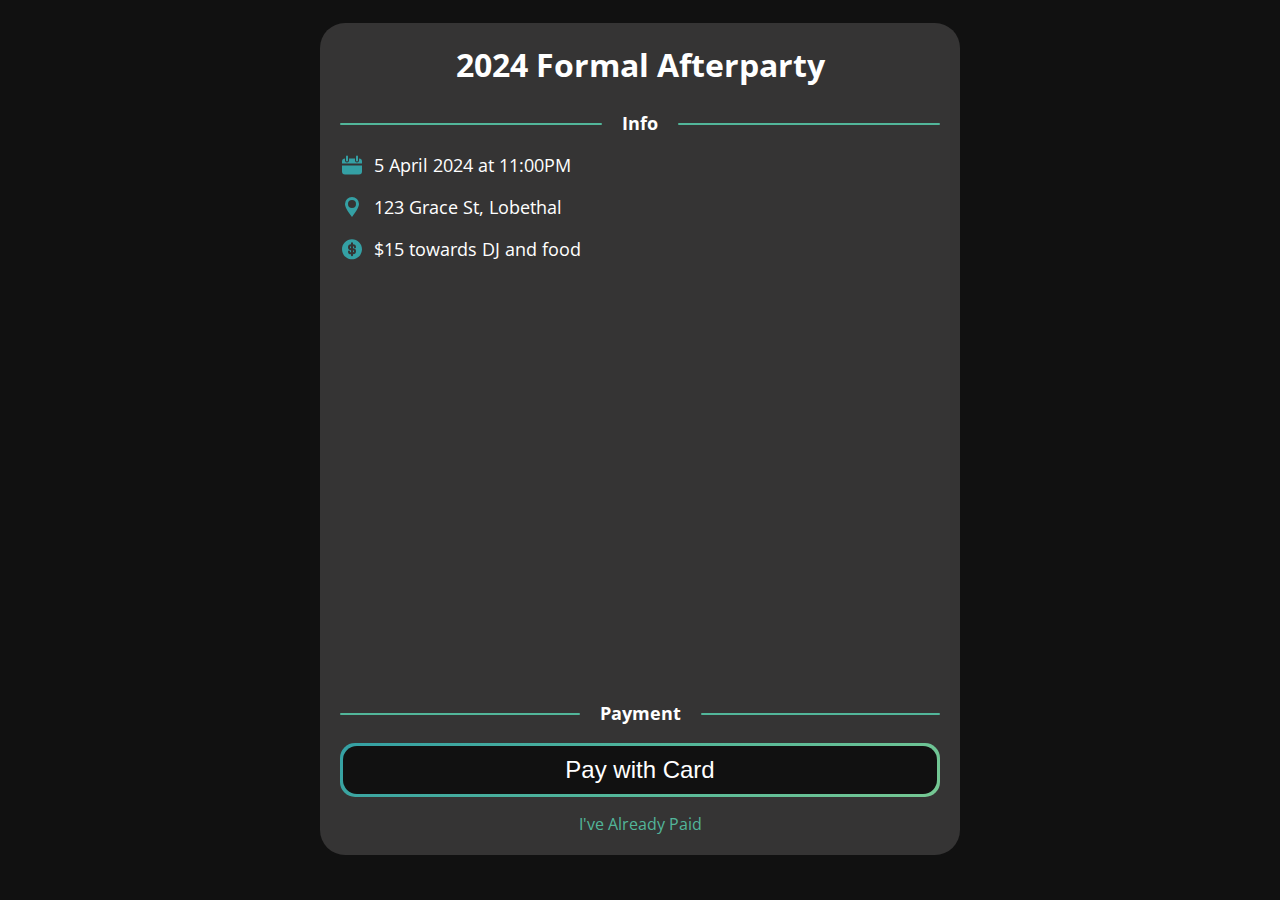
==== index.html @ 70e70aff "first commit" ====
<!DOCTYPE html>
<html lang="en">
<head>
    <meta charset="UTF-8">
    <meta name="viewport" content="width=device-width, initial-scale=1.0">
    <meta http-equiv="X-UA-Compatible" content="ie=edge">
    <title>AP Payment</title>
    <meta name="description" content="Formal Afterparty Payment">
    <meta name="keywords" content="keyword1, keyword2, keyword3">
    <link rel="icon" type="image/png" href="favicon.png">
    <link rel="stylesheet" href="styles.css">
</head>
<body>
    <div id="frameContainer">
    <div id="frame">
        <div class="top">
            <h1>2024 Formal Afterparty</h1><br>
            <div id="topseperator" class="seperator top">
                <div class="line leftline"></div>
                <div class="btext"><p>Info</p></div>
                <div class="line rightline"></div>
            </div>

            <div class="container">
                <div class="icon-container">
                    <svg class="icon" xmlns="http://www.w3.org/2000/svg" viewBox="-2 -2.5 24 24" width="28" fill="currentColor"><path d="M3 3v2a2 2 0 1 0 4 0V3h6v2a2 2 0 1 0 4 0V3a3 3 0 0 1 3 3v2H0V6a3 3 0 0 1 3-3zm17 7v6a3 3 0 0 1-3 3H3a3 3 0 0 1-3-3v-6h20zM15 0a1 1 0 0 1 1 1v4a1 1 0 0 1-2 0V1a1 1 0 0 1 1-1zM5 0a1 1 0 0 1 1 1v4a1 1 0 1 1-2 0V1a1 1 0 0 1 1-1z"></path></svg>
                    <span class="icon-text">5 April 2024 at 11:00PM</span>
                </div>
                <div class="icon-container">
                    <svg class="icon" xmlns="http://www.w3.org/2000/svg" viewBox="-5 -1.5 24 24" width="28" fill="currentColor"><path d="M7 20.565c-4.667-6.09-7-10.423-7-13a7 7 0 1 1 14 0c0 2.577-2.333 6.91-7 13zm0-9a4 4 0 1 0 0-8 4 4 0 0 0 0 8z"></path></svg>
                    <span class="icon-text">123 Grace St, Lobethal</span>
                </div>
                <div class="icon-container">
                    <svg class="icon" xmlns="http://www.w3.org/2000/svg" viewBox="-2 -1.5 24 24" width="28" fill="currentColor"><path d="M9 13.858h-.051A.949.949 0 0 1 8 12.909a1 1 0 1 0-2 0 2.949 2.949 0 0 0 2.949 2.949H9v1a1 1 0 0 0 2 0v-1a3 3 0 0 0 0-6v-2h.022c.54 0 .978.438.978.978a1 1 0 0 0 2 0 2.978 2.978 0 0 0-2.978-2.978H11v-1a1 1 0 0 0-2 0v1a3 3 0 1 0 0 6v2zm2 0v-2a1 1 0 0 1 0 2zm-2-6v2a1 1 0 1 1 0-2zm1 13c-5.523 0-10-4.477-10-10s4.477-10 10-10 10 4.477 10 10-4.477 10-10 10z"></path></svg>
                    <span class="icon-text">$15 towards DJ and food</span>
                </div>
            </div>
        </div>

        <div class="bottom">
            <div class="seperator">
                <div class="line leftline"></div>
                <div class="btext"><p>Payment</p></div>
                <div class="line rightline"></div>
            </div>

            <button class="payment" onclick="window.location.href = 'https://buy.stripe.com/test_eVacP8beY8rh0OQ000'"><span id="paymentButtonSpan" class="text">Card or Apple Pay</span></button>
            <p id="cardlink">I've Already Paid</p>
        </div>
    </div>
</div>
</body>
<script src="script.js" type="text/javascript"></script>
</html>
---- styles.css ----
@font-face {
    font-family: "Open Sans";
    src: url(fonts/WOFF2/OpenSans-Bold.woff2) format("woff2"), url(fonts/WOFF/OpenSans-Bold.woff) format("woff");
    font-weight: 700;
    font-style: normal;
}

@font-face {
    font-family: "Open Sans";
    src: url(fonts/WOFF2/OpenSans-Regular.woff2) format("woff2"), url(fonts/WOFF/OpenSans-Regular.woff) format("woff");
    font-weight: 400;
    font-style: normal;
}

body {
    font-family: "Open Sans", sans-serif;
    background-color: #111111;
    margin: 0;
    color: white;
}

#frame {
    background-color: #353434;
    max-width: 600px;
    width: 85%;
    padding: 20px;
    height: 83vh;
    height: 88svh;
    margin: 0 auto; /* Center horizontally */
    margin-top: 2.5vh;
    display: flex;
    justify-content: center; /* Center horizontally */
    border-radius: 25px;
    text-align: center;
    flex-direction: column;
}

.autoheight {
    height: auto !important;
}

h1 {
    margin: 0;
}

#topseperator {
    margin-top: -15px;
}

.top {
    margin-bottom: auto;
}

.bottom {
    margin-top: auto;
    margin-bottom: 0;
}

.payment {
    align-items: center;
    background-image: linear-gradient(144deg, #34a0a4, #52b69a 50%, #76c893);
    border: 0;
    border-radius: 18px;
    box-sizing: border-box;
    color: #ffffff;
    display: flex;
    font-family: Phantomsans, sans-serif;
    font-size: 20px;
    justify-content: center;
    line-height: 1em;
    max-width: 100%;
    min-width: 140px;
    padding: 3px;
    text-decoration: none;
    user-select: none;
    -webkit-user-select: none;
    touch-action: manipulation;
    white-space: nowrap;
    cursor: pointer;
    width: 100%;
    border-radius: 15px;
}

.payment:active,
.payment:hover {
    outline: 0;
}

.payment span {
    background-color: #111111;
    padding: 12px 24px; /* Adjust padding to decrease the height */
    border-radius: 14px;
    width: 100%;
    height: 100%;
    transition: 300ms;
}


.payment:hover span {
    background: none;
}

.payment:first-of-type {
    margin-bottom: 10px;
}

@media (min-width: 768px) {
    .payment {
        font-size: 24px;
        min-width: 196px;
    }
}

.line {
    width: 100%;
    height: 2px;
    background-color: #52b69a;
    z-index: 100;
    margin: 30px 0 0px 0;
    border-radius: 100px;
}


.btext {
    display: flex;
    align-items: center;
    justify-content: center;
    font-size: 18px;
    font-weight: bold;
}

.leftline {
    margin-right: 20px;
}

.rightline {
    margin-left: 20px;
}

.seperator {
    display: flex;
}

#cardlink {
    margin-bottom: 0px;
    color: #52b69a;
}

#cardlink:hover {
    cursor: pointer;
}

.container {
    display: flex;
    flex-direction: column;
    max-height: 200px;
}

.icon-container {
    display: flex;
    align-items: center;
    margin-bottom: 2vh;
}

.icon {
    width: 24px;
    height: 24px;
    margin-right: 10px;
    color: #34a0a4;
}

.icon-text {
    font-size: 18px;
    margin-bottom: px;
}

.input-payment {
    font-size: 14px;
    border-radius: 6px;
    line-height: 1.5;
    padding: 5px 10px;
    transition: box-shadow 100ms ease-in, border 100ms ease-in, background-color 100ms ease-in;
    border: 2px solid #dee1e2;
    color: rgb(14, 14, 16);
    background: #dee1e2;
    display: block;
    height: 36px;
    width: 100%;
}

.input-payment:hover {
    border-color: #ccc;
}

.input-payment:focus{
    border-color: #9147ff;
    background: #fff;
}

#qrcodediv {
    align-items: center;
    display: flex;
    justify-content: center;
    margin: 0;
}

#name {
    font-style: italic;
    font-size: 25px;
    margin-top: 10px;
}

#foundticket {
    margin-top: -20px;
}

#alreadygotticket {
    display: none;
    padding-bottom: 10px;
}

.psts {
    margin-top: -5px;
}

#findmyticket {
    display: none;
}
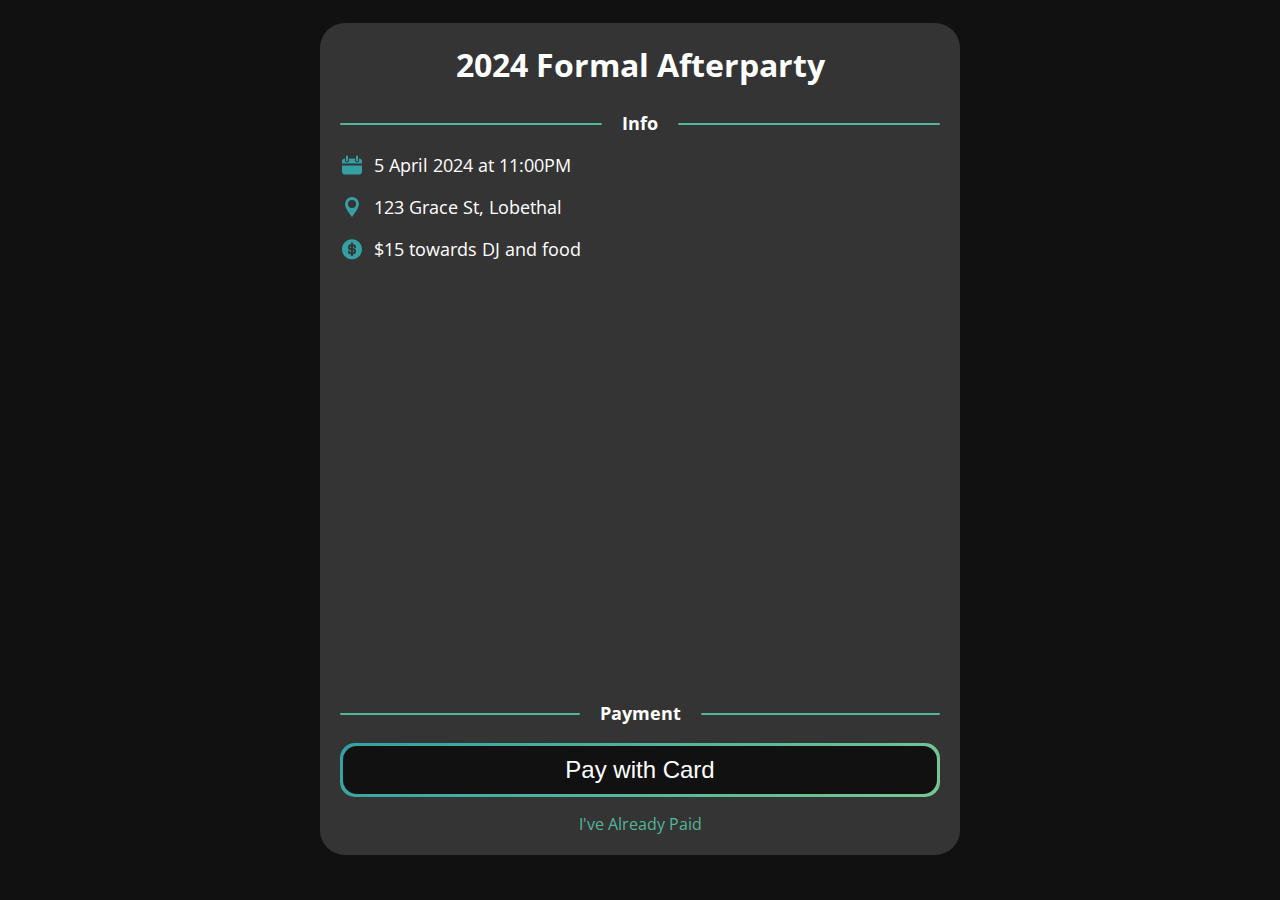
==== commit 64c6236b: "add icons + format html" ====
--- a/index.html
+++ b/index.html
@@ -1,54 +1,71 @@
 <!DOCTYPE html>
 <html lang="en">
-<head>
-    <meta charset="UTF-8">
-    <meta name="viewport" content="width=device-width, initial-scale=1.0">
-    <meta http-equiv="X-UA-Compatible" content="ie=edge">
+  <head>
+    <meta charset="UTF-8" />
+    <meta name="viewport" content="width=device-width, initial-scale=1.0" />
+    <meta http-equiv="X-UA-Compatible" content="ie=edge" />
     <title>AP Payment</title>
-    <meta name="description" content="Formal Afterparty Payment">
-    <meta name="keywords" content="keyword1, keyword2, keyword3">
-    <link rel="icon" type="image/png" href="favicon.png">
-    <link rel="stylesheet" href="styles.css">
-</head>
-<body>
+    <meta name="description" content="Formal Afterparty Payment" />
+    <meta name="keywords" content="keyword1, keyword2, keyword3" />
+    <link rel="icon" type="image/png" href="favicon.png" />
+    <link rel="stylesheet" href="styles.css" />
+    <link rel="apple-touch-icon" sizes="180x180" href="/apple-touch-icon.png" />
+    <link rel="icon" type="image/png" sizes="32x32" href="/favicon-32x32.png" />
+    <link rel="icon" type="image/png" sizes="16x16" href="/favicon-16x16.png" />
+    <link rel="manifest" href="/site.webmanifest" />
+    <meta name="msapplication-TileColor" content="#34a0a4" />
+    <meta name="theme-color" content="#ffffff" />
+  </head>
+  <body>
     <div id="frameContainer">
-    <div id="frame">
+      <div id="frame">
         <div class="top">
-            <h1>2024 Formal Afterparty</h1><br>
-            <div id="topseperator" class="seperator top">
-                <div class="line leftline"></div>
-                <div class="btext"><p>Info</p></div>
-                <div class="line rightline"></div>
+          <h1>2024 Formal Afterparty</h1>
+          <br />
+          <div id="topseperator" class="seperator top">
+            <div class="line leftline"></div>
+            <div class="btext"><p>Info</p></div>
+            <div class="line rightline"></div>
+          </div>
+
+          <div class="container">
+            <div class="icon-container">
+              <svg class="icon" xmlns="http://www.w3.org/2000/svg" viewBox="-2 -2.5 24 24" width="28" fill="currentColor">
+                <path
+                  d="M3 3v2a2 2 0 1 0 4 0V3h6v2a2 2 0 1 0 4 0V3a3 3 0 0 1 3 3v2H0V6a3 3 0 0 1 3-3zm17 7v6a3 3 0 0 1-3 3H3a3 3 0 0 1-3-3v-6h20zM15 0a1 1 0 0 1 1 1v4a1 1 0 0 1-2 0V1a1 1 0 0 1 1-1zM5 0a1 1 0 0 1 1 1v4a1 1 0 1 1-2 0V1a1 1 0 0 1 1-1z"
+                ></path>
+              </svg>
+              <span class="icon-text">5 April 2024 at 11:00PM</span>
             </div>
-
-            <div class="container">
-                <div class="icon-container">
-                    <svg class="icon" xmlns="http://www.w3.org/2000/svg" viewBox="-2 -2.5 24 24" width="28" fill="currentColor"><path d="M3 3v2a2 2 0 1 0 4 0V3h6v2a2 2 0 1 0 4 0V3a3 3 0 0 1 3 3v2H0V6a3 3 0 0 1 3-3zm17 7v6a3 3 0 0 1-3 3H3a3 3 0 0 1-3-3v-6h20zM15 0a1 1 0 0 1 1 1v4a1 1 0 0 1-2 0V1a1 1 0 0 1 1-1zM5 0a1 1 0 0 1 1 1v4a1 1 0 1 1-2 0V1a1 1 0 0 1 1-1z"></path></svg>
-                    <span class="icon-text">5 April 2024 at 11:00PM</span>
-                </div>
-                <div class="icon-container">
-                    <svg class="icon" xmlns="http://www.w3.org/2000/svg" viewBox="-5 -1.5 24 24" width="28" fill="currentColor"><path d="M7 20.565c-4.667-6.09-7-10.423-7-13a7 7 0 1 1 14 0c0 2.577-2.333 6.91-7 13zm0-9a4 4 0 1 0 0-8 4 4 0 0 0 0 8z"></path></svg>
-                    <span class="icon-text">123 Grace St, Lobethal</span>
-                </div>
-                <div class="icon-container">
-                    <svg class="icon" xmlns="http://www.w3.org/2000/svg" viewBox="-2 -1.5 24 24" width="28" fill="currentColor"><path d="M9 13.858h-.051A.949.949 0 0 1 8 12.909a1 1 0 1 0-2 0 2.949 2.949 0 0 0 2.949 2.949H9v1a1 1 0 0 0 2 0v-1a3 3 0 0 0 0-6v-2h.022c.54 0 .978.438.978.978a1 1 0 0 0 2 0 2.978 2.978 0 0 0-2.978-2.978H11v-1a1 1 0 0 0-2 0v1a3 3 0 1 0 0 6v2zm2 0v-2a1 1 0 0 1 0 2zm-2-6v2a1 1 0 1 1 0-2zm1 13c-5.523 0-10-4.477-10-10s4.477-10 10-10 10 4.477 10 10-4.477 10-10 10z"></path></svg>
-                    <span class="icon-text">$15 towards DJ and food</span>
-                </div>
+            <div class="icon-container">
+              <svg class="icon" xmlns="http://www.w3.org/2000/svg" viewBox="-5 -1.5 24 24" width="28" fill="currentColor">
+                <path d="M7 20.565c-4.667-6.09-7-10.423-7-13a7 7 0 1 1 14 0c0 2.577-2.333 6.91-7 13zm0-9a4 4 0 1 0 0-8 4 4 0 0 0 0 8z"></path>
+              </svg>
+              <span class="icon-text">123 Grace St, Lobethal</span>
             </div>
+            <div class="icon-container">
+              <svg class="icon" xmlns="http://www.w3.org/2000/svg" viewBox="-2 -1.5 24 24" width="28" fill="currentColor">
+                <path
+                  d="M9 13.858h-.051A.949.949 0 0 1 8 12.909a1 1 0 1 0-2 0 2.949 2.949 0 0 0 2.949 2.949H9v1a1 1 0 0 0 2 0v-1a3 3 0 0 0 0-6v-2h.022c.54 0 .978.438.978.978a1 1 0 0 0 2 0 2.978 2.978 0 0 0-2.978-2.978H11v-1a1 1 0 0 0-2 0v1a3 3 0 1 0 0 6v2zm2 0v-2a1 1 0 0 1 0 2zm-2-6v2a1 1 0 1 1 0-2zm1 13c-5.523 0-10-4.477-10-10s4.477-10 10-10 10 4.477 10 10-4.477 10-10 10z"
+                ></path>
+              </svg>
+              <span class="icon-text">$15 towards DJ and food</span>
+            </div>
+          </div>
         </div>
 
         <div class="bottom">
-            <div class="seperator">
-                <div class="line leftline"></div>
-                <div class="btext"><p>Payment</p></div>
-                <div class="line rightline"></div>
-            </div>
+          <div class="seperator">
+            <div class="line leftline"></div>
+            <div class="btext"><p>Payment</p></div>
+            <div class="line rightline"></div>
+          </div>
 
-            <button class="payment" onclick="window.location.href = 'https://buy.stripe.com/test_eVacP8beY8rh0OQ000'"><span id="paymentButtonSpan" class="text">Card or Apple Pay</span></button>
-            <p id="cardlink">I've Already Paid</p>
+          <button class="payment" onclick="window.location.href = 'https://buy.stripe.com/test_eVacP8beY8rh0OQ000'"><span id="paymentButtonSpan" class="text">Card or Apple Pay</span></button>
+          <p id="cardlink">I've Already Paid</p>
         </div>
+      </div>
     </div>
-</div>
-</body>
-<script src="script.js" type="text/javascript"></script>
+  </body>
+  <script src="script.js" type="text/javascript"></script>
 </html>
--- a/styles.css
+++ b/styles.css
@@ -33,6 +33,7 @@
     border-radius: 25px;
     text-align: center;
     flex-direction: column;
+    overflow-y: auto;
 }
 
 .autoheight {
@@ -65,7 +66,7 @@
     color: #ffffff;
     display: flex;
     font-family: Phantomsans, sans-serif;
-    font-size: 20px;
+    font-size: 18px;
     justify-content: center;
     line-height: 1em;
     max-width: 100%;
@@ -225,4 +226,29 @@
 
 #findmyticket {
     display: none;
+}
+
+.nomargin {
+    margin: 0 0 0 0 !important;
+    padding: 0 0 0 0 !important;    
+}
+
+.backbutton {
+    text-align: left;
+    justify-content: left;
+}
+
+#backarrow {
+    transform: translateY(5px);
+}
+
+.backbutton:hover {
+    color: #52b69a;
+    cursor: pointer;
+    user-select: none;
+    -webkit-user-select: none;
+}
+
+#backarrow:hover {
+    cursor: pointer;
 }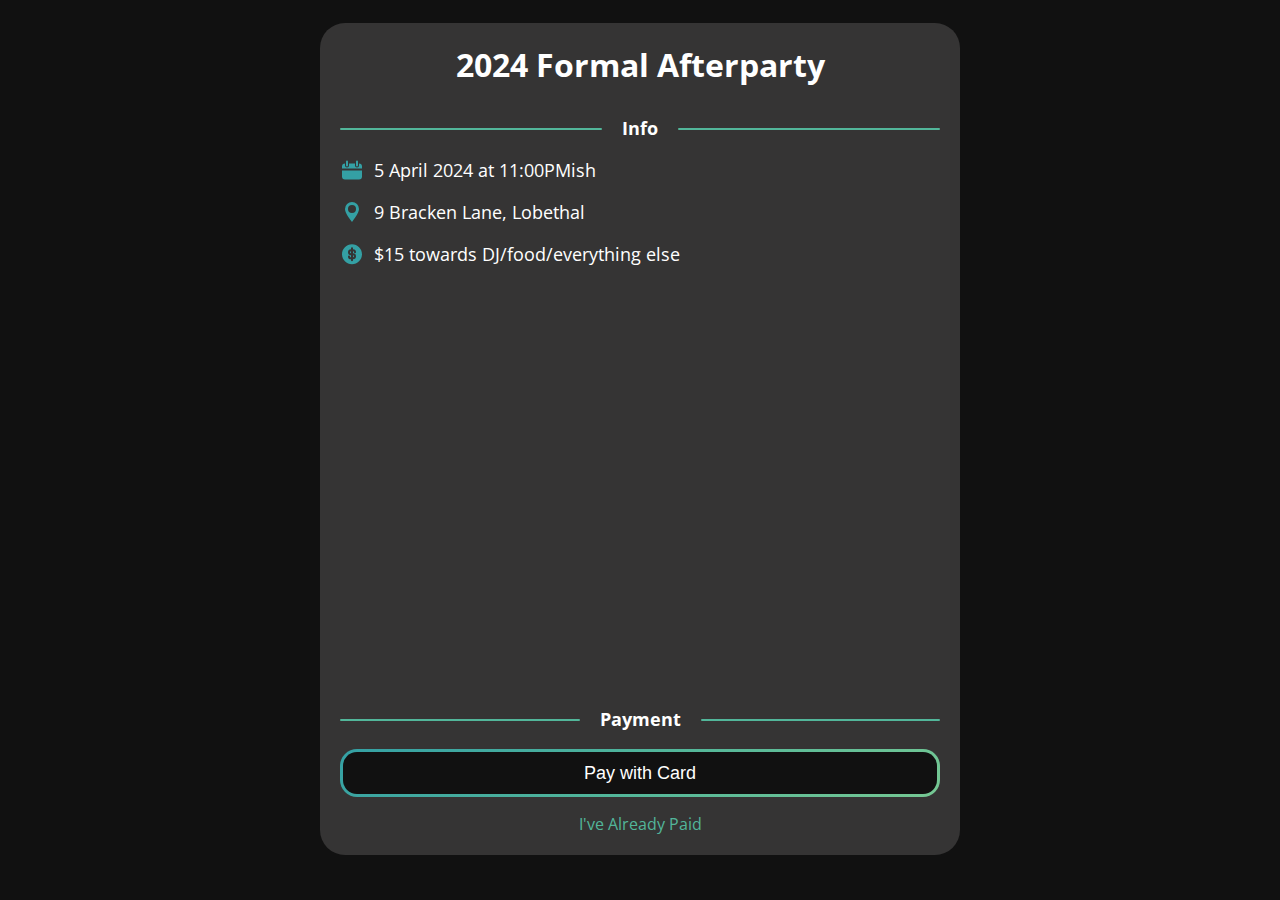
==== commit bd27702f: "Update index.html" ====
--- a/index.html
+++ b/index.html
@@ -35,13 +35,13 @@
                   d="M3 3v2a2 2 0 1 0 4 0V3h6v2a2 2 0 1 0 4 0V3a3 3 0 0 1 3 3v2H0V6a3 3 0 0 1 3-3zm17 7v6a3 3 0 0 1-3 3H3a3 3 0 0 1-3-3v-6h20zM15 0a1 1 0 0 1 1 1v4a1 1 0 0 1-2 0V1a1 1 0 0 1 1-1zM5 0a1 1 0 0 1 1 1v4a1 1 0 1 1-2 0V1a1 1 0 0 1 1-1z"
                 ></path>
               </svg>
-              <span class="icon-text">5 April 2024 at 11:00PM</span>
+              <span class="icon-text">5 April 2024 at 11:00PMish</span>
             </div>
             <div class="icon-container">
               <svg class="icon" xmlns="http://www.w3.org/2000/svg" viewBox="-5 -1.5 24 24" width="28" fill="currentColor">
                 <path d="M7 20.565c-4.667-6.09-7-10.423-7-13a7 7 0 1 1 14 0c0 2.577-2.333 6.91-7 13zm0-9a4 4 0 1 0 0-8 4 4 0 0 0 0 8z"></path>
               </svg>
-              <span class="icon-text">123 Grace St, Lobethal</span>
+              <span class="icon-text">9 Bracken Lane, Lobethal</span>
             </div>
             <div class="icon-container">
               <svg class="icon" xmlns="http://www.w3.org/2000/svg" viewBox="-2 -1.5 24 24" width="28" fill="currentColor">
@@ -49,7 +49,7 @@
                   d="M9 13.858h-.051A.949.949 0 0 1 8 12.909a1 1 0 1 0-2 0 2.949 2.949 0 0 0 2.949 2.949H9v1a1 1 0 0 0 2 0v-1a3 3 0 0 0 0-6v-2h.022c.54 0 .978.438.978.978a1 1 0 0 0 2 0 2.978 2.978 0 0 0-2.978-2.978H11v-1a1 1 0 0 0-2 0v1a3 3 0 1 0 0 6v2zm2 0v-2a1 1 0 0 1 0 2zm-2-6v2a1 1 0 1 1 0-2zm1 13c-5.523 0-10-4.477-10-10s4.477-10 10-10 10 4.477 10 10-4.477 10-10 10z"
                 ></path>
               </svg>
-              <span class="icon-text">$15 towards DJ and food</span>
+              <span class="icon-text">$15 towards DJ/food/everything else</span>
             </div>
           </div>
         </div>
--- a/styles.css
+++ b/styles.css
@@ -45,7 +45,7 @@
 }
 
 #topseperator {
-    margin-top: -15px;
+    margin-top: -10px;
 }
 
 .top {
@@ -61,7 +61,6 @@
     align-items: center;
     background-image: linear-gradient(144deg, #34a0a4, #52b69a 50%, #76c893);
     border: 0;
-    border-radius: 18px;
     box-sizing: border-box;
     color: #ffffff;
     display: flex;
@@ -79,7 +78,7 @@
     white-space: nowrap;
     cursor: pointer;
     width: 100%;
-    border-radius: 15px;
+    border-radius: 17px;
 }
 
 .payment:active,
@@ -103,13 +102,6 @@
 
 .payment:first-of-type {
     margin-bottom: 10px;
-}
-
-@media (min-width: 768px) {
-    .payment {
-        font-size: 24px;
-        min-width: 196px;
-    }
 }
 
 .line {
@@ -205,6 +197,12 @@
     margin: 0;
 }
 
+#qrcode {
+    border-width: 20px;
+    border-color: #fff;
+    border-style: solid;
+}
+
 #name {
     font-style: italic;
     font-size: 25px;
@@ -251,4 +249,21 @@
 
 #backarrow:hover {
     cursor: pointer;
+}
+
+#backtoinfo {
+    margin-bottom: 15px;
+}
+
+#tickettext {
+    margin-bottom: -10px;
+    padding-bottom: 0px;
+}
+
+#allTickets {
+    margin-top: 0;
+}
+
+a {
+    color: #52b69a;
 }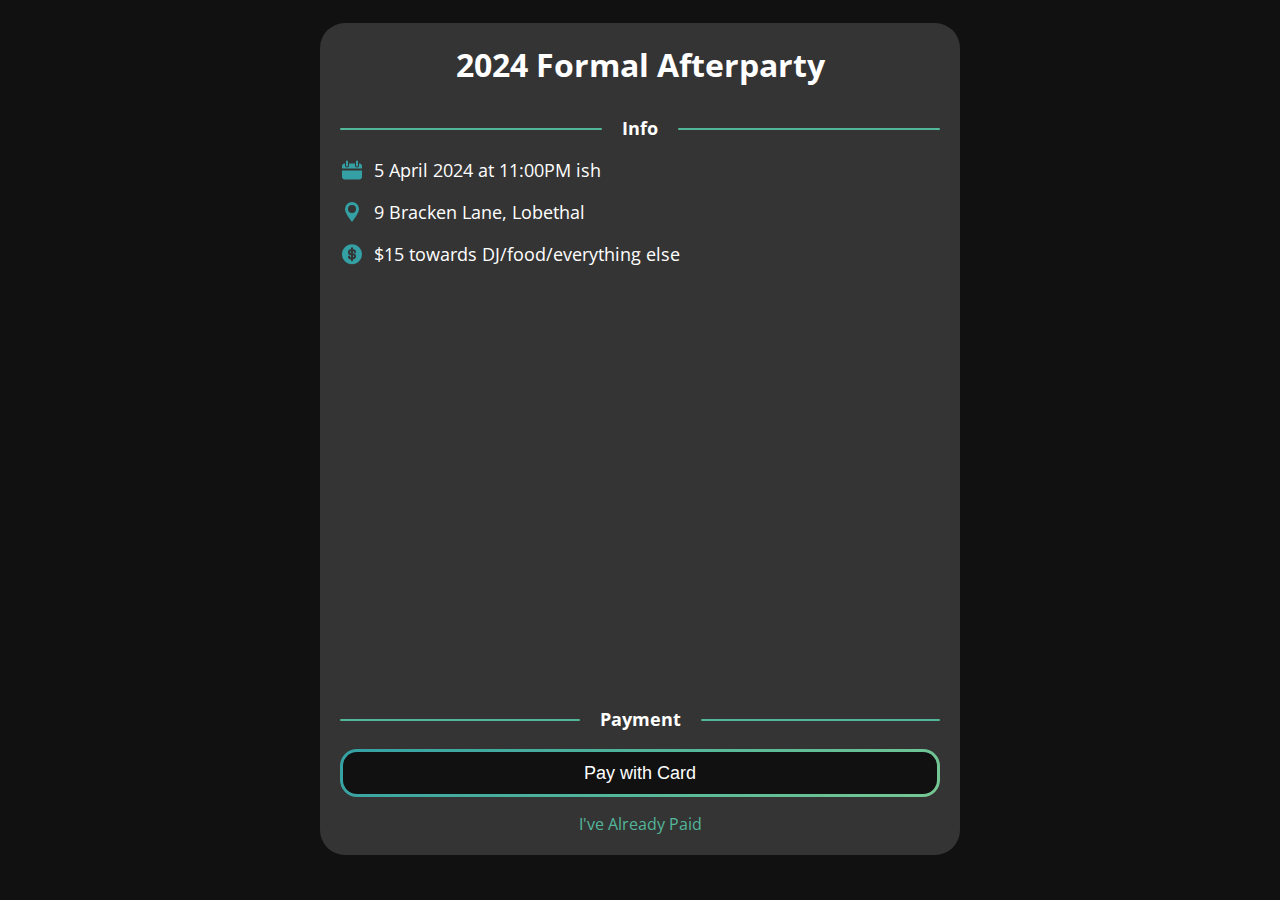
==== commit 2854fc1c: "Update index.html" ====
--- a/index.html
+++ b/index.html
@@ -35,7 +35,7 @@
                   d="M3 3v2a2 2 0 1 0 4 0V3h6v2a2 2 0 1 0 4 0V3a3 3 0 0 1 3 3v2H0V6a3 3 0 0 1 3-3zm17 7v6a3 3 0 0 1-3 3H3a3 3 0 0 1-3-3v-6h20zM15 0a1 1 0 0 1 1 1v4a1 1 0 0 1-2 0V1a1 1 0 0 1 1-1zM5 0a1 1 0 0 1 1 1v4a1 1 0 1 1-2 0V1a1 1 0 0 1 1-1z"
                 ></path>
               </svg>
-              <span class="icon-text">5 April 2024 at 11:00PMish</span>
+              <span class="icon-text">5 April 2024 at 11:00PM ish</span>
             </div>
             <div class="icon-container">
               <svg class="icon" xmlns="http://www.w3.org/2000/svg" viewBox="-5 -1.5 24 24" width="28" fill="currentColor">
